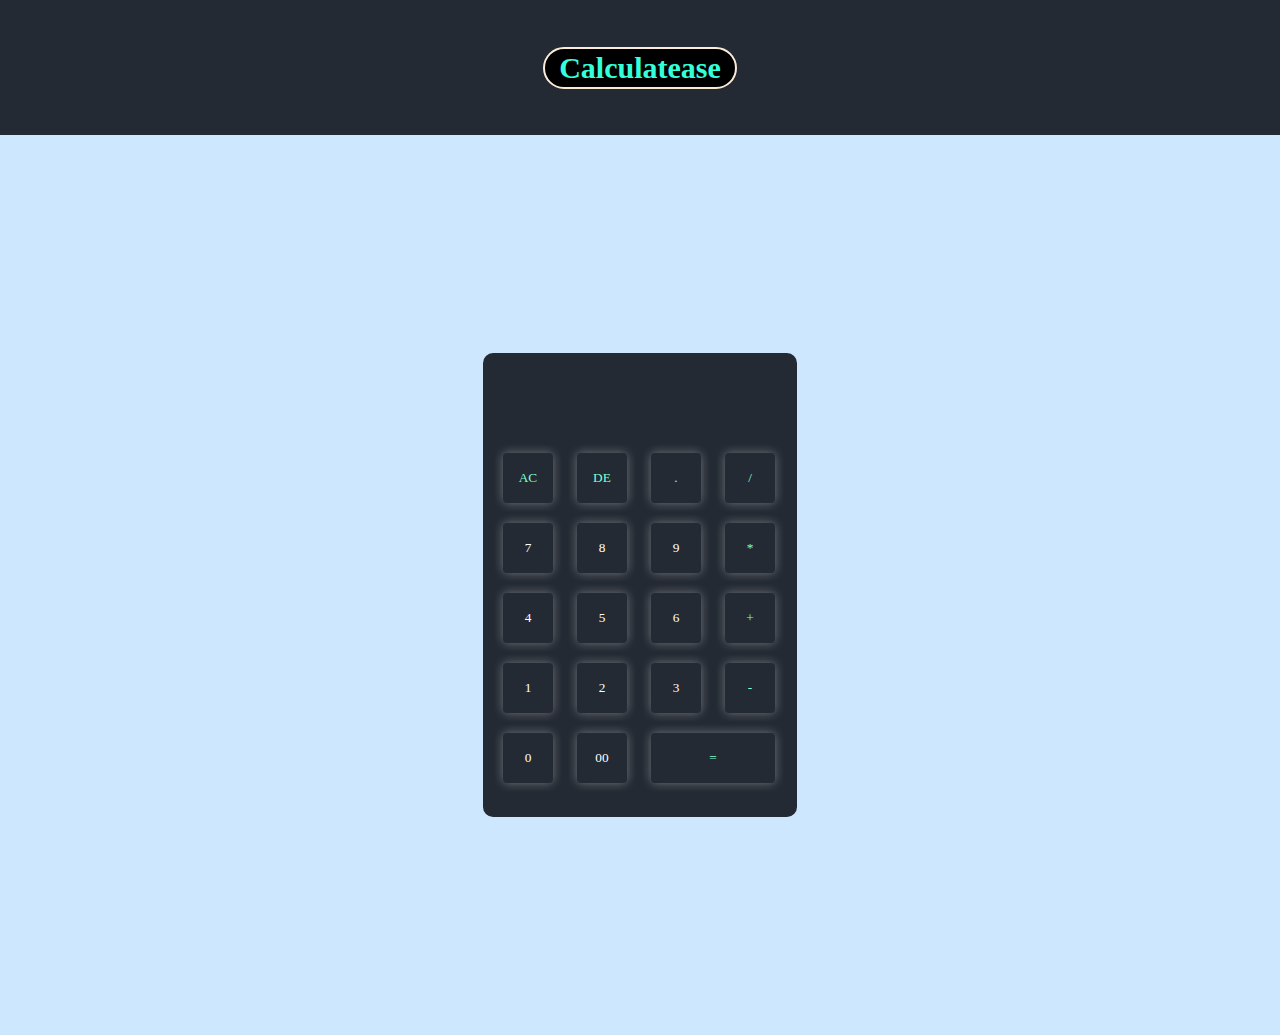
==== calculator.html @ 4185cbda "Initial commit" ====
<!DOCTYPE html>
<html>
<head>
    <meta name="viewport" content="width=device-width, initial-scale=1.0">
    <title>Calculatease</title>
    <link rel="stylesheet" href="style1.css">
</head>
<body>

    <div class="Header">
        <div class="logo">Calculatease</div>
      </div>
<div class="container">
    
    <div class="calculator">
        <form action="">
            <div class="display">
            <input type="text" name="tt" id="" >
            </div>
            <div class="row">
                <input type="button" value="AC" class="op" onclick="tt.value=''" >
                <input type="button" value="DE"class="op" onclick="tt.value=tt.value.toString().slice(0,-1)">
                <input type="button" value="."class="op" onclick="tt.value+='.'">
                <input type="button" value="/"class="op"onclick="tt.value+='/'">
            </div>
            <div class="row">
                <input type="button" value="7" onclick="tt.value +='7'">
                <input type="button" value="8"onclick="tt.value+='8'">
                <input type="button" value="9"onclick="tt.value+='9'">
                <input type="button" value="*"class="op"onclick="tt.value+='*'">
            </div>
            <div class="row">
                <input type="button" value="4"onclick="tt.value+='4'">
                <input type="button" value="5"onclick="tt.value+='5'">
                <input type="button" value="6"onclick="tt.value+='6'">
                <input type="button" value="+"class="op"onclick="tt.value+='+'">
            </div>
            <div class="row">
                <input type="button" value="1"onclick="tt.value+='1'">
                <input type="button" value="2"onclick="tt.value+='2'">
                <input type="button" value="3"onclick="tt.value+='3'">
                <input type="button" value="-"class="op"onclick="tt.value+='-'">
            </div>
            <div class="row">
                <input type="button" value="0"onclick="tt.value+='0'">
                <input type="button" value="00"onclick="tt.value+='00'">
                <input type="button" value="="class="op" id="eq" onclick="tt.value=eval(tt.value)">
            </div>
        </form>
    </div>
</div>



</body>
</html>
---- style1.css ----
*{
    margin:0;
    padding: 0;
    text-decoration: none;
    font-family: 'Playpen Sans', cursive;


}
.Header{
    background-color: #242a33;
    height:15vh;
    width: 100vw;
    display: flex;
    justify-content: center;
    align-items : center;
}
.logo {
    display: inline-block;
    font-family: 'Playpen Sans', cursive;
    background-color: #000000;
    color: #33ffd8;
    font-size: 30px;
    margin-top: 8px;
    margin-right: 8px;
    margin-bottom: 8px;
    margin-left: 8px;
    font-weight: bolder;
    border: 2px solid antiquewhite;
    border-radius: 5px;
    padding-left: 14px;
    padding-right: 14px;
    padding-bottom: 2px;
    padding-top: 2px;
    border-radius: 40px;
    height: fit-content;
}

.container{
    background-color: rgb(205, 231, 255);
    height: 100vh;
    width: 100vw;
    display: flex;
    justify-content: center;
    align-items: center;
}

.calculator{ 
    background-color: #242a33;
    border-radius: 10px;
    padding: 20px 10px;
    height: 424px;
}
form input{
    border:0;
    outline:0;
    height: 50px;
    width: 50px;
    margin: 10px ;
    background-color: #242a33;
    border-radius: 4px;
    color: white ;
    box-shadow: -3px -3px 8px rgba(255, 255, 255, 0.1), 3px 3px 8px rgba(255, 255, 255, 0.1), -3px 3px 8px rgba(255, 255, 255, 0.1), 3px -3px 8px rgba(255, 255, 255, 0.1);

}
.display{
    display: flex;
    justify-content: flex-end;
}
.display input {
    color: white;
    text-align: right;
    font-size: 35px;
    width: 274px;
    border: none;
    box-shadow: none;
    
}
.row input:hover{
    background-color: #171b21;

}
.op{
    color: aquamarine;
}
#eq{
    width:124px;
}
input{
    cursor: pointer;
}
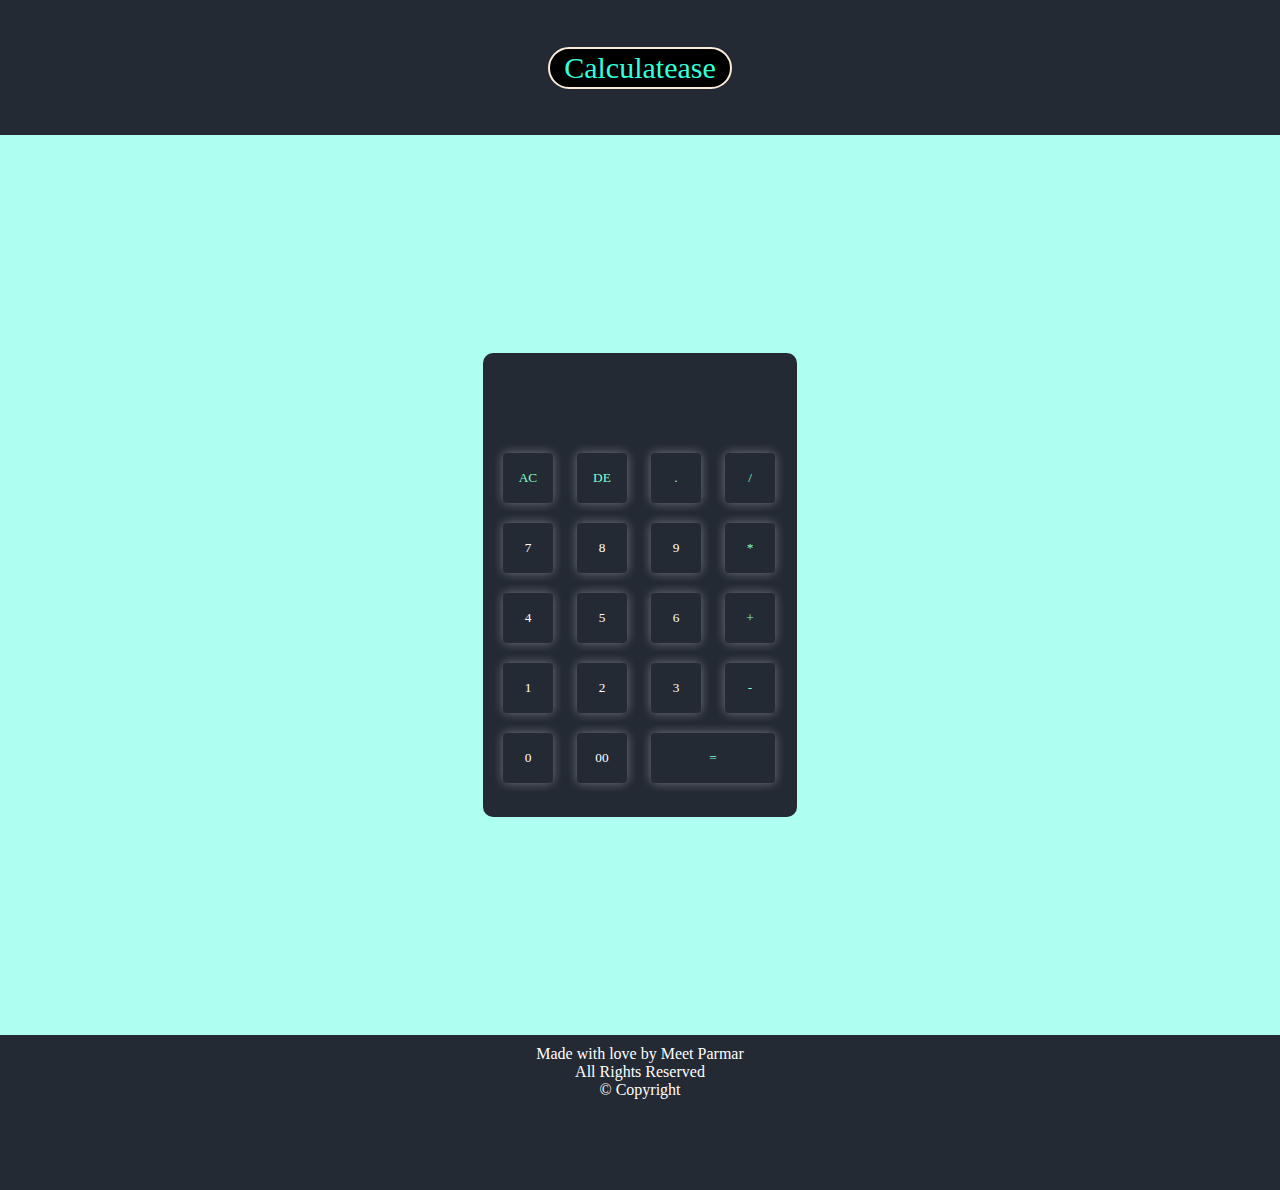
==== commit e7996206: "Some updates" ====
--- a/calculator.html
+++ b/calculator.html
@@ -49,6 +49,11 @@
         </form>
     </div>
 </div>
+<div class="Copyright">
+    <p> Made with love by Meet Parmar</p>
+   <p> All Rights Reserved </p>
+   <p> &#169; Copyright</p>
+</div>
 
 
 
--- a/style1.css
+++ b/style1.css
@@ -4,6 +4,7 @@
     padding: 0;
     text-decoration: none;
     font-family: 'Playpen Sans', cursive;
+    font-weight: lighter;
 
 
 }
@@ -37,7 +38,7 @@
 }
 
 .container{
-    background-color: rgb(205, 231, 255);
+    background-color: #affef2;
     height: 100vh;
     width: 100vw;
     display: flex;
@@ -78,6 +79,7 @@
 }
 .row input:hover{
     background-color: #171b21;
+    box-shadow: -3px -3px 8px rgba(255, 255, 255, 0.2), 3px 3px 8px rgba(255, 255, 255, 0.2), -3px 3px 8px rgba(255, 255, 255, 0.2), 3px -3px 8px rgba(255, 255, 255, 0.2);
 
 }
 .op{
@@ -89,3 +91,9 @@
 input{
     cursor: pointer;
 }
+.Copyright{text-align: center;
+    color: white;
+    padding: 10px;
+    background-color: #242a33;
+    height: 15vh;
+}
